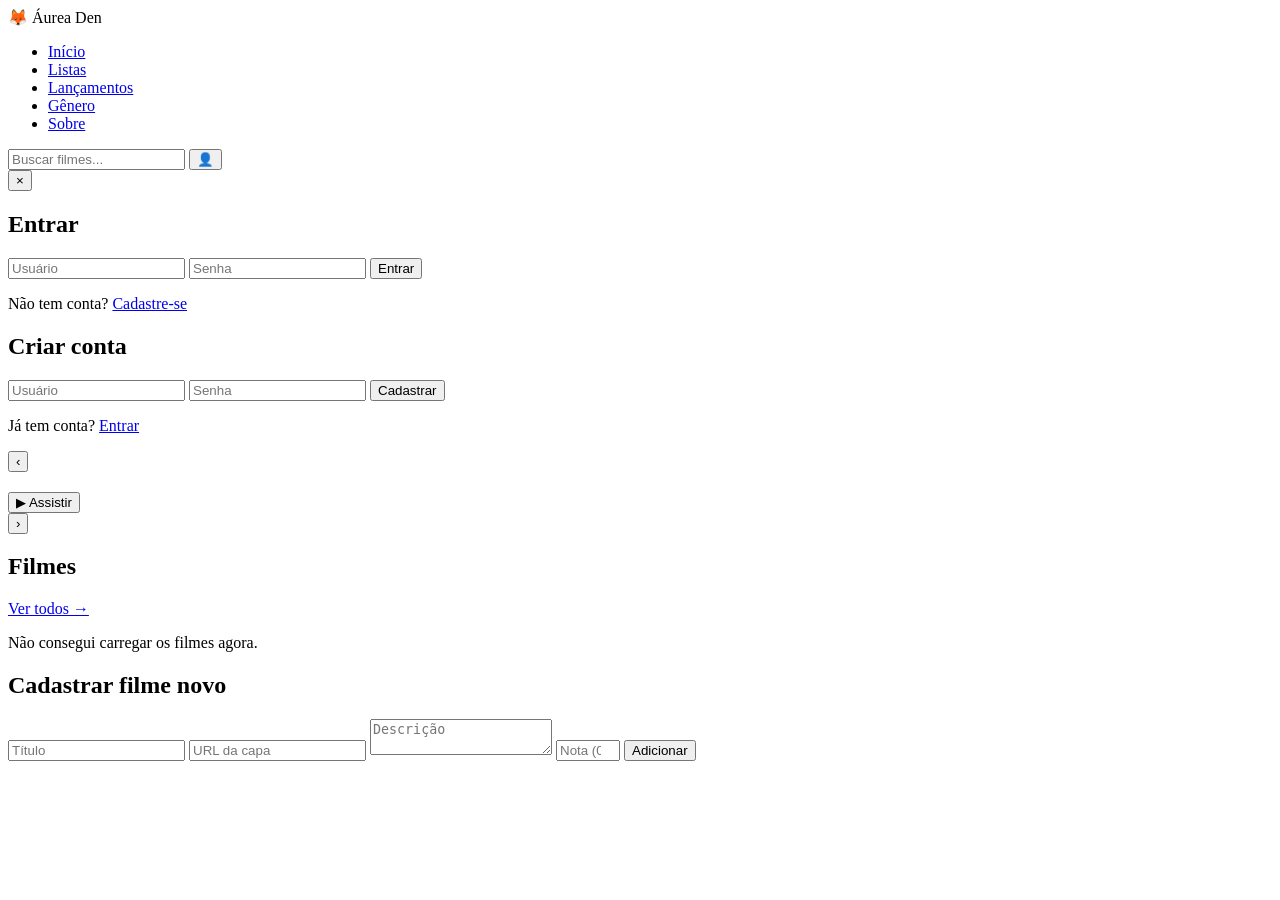
==== frontend/index.html @ eedb5bcd "first commit" ====
<!DOCTYPE html>
<html lang="pt-BR">
<head>
  <meta charset="UTF-8" />
  <meta name="viewport" content="width=device-width, initial-scale=1.0" />
  <title>Áurea Den</title>
</head>
<body>

  <header>
    <div class="logo">🦊 Áurea Den</div>
    <nav>
      <ul>
        <li><a href="index.html" class="link-ativo">Início</a></li>
        <li><a href="listas.html">Listas</a></li>
        <li><a href="lancamentos.html">Lançamentos</a></li>
        <li><a href="generos.html">Gênero</a></li>
        <li><a href="sobre.html">Sobre</a></li>
      </ul>
    </nav>
    <div class="acoes-header">
      <input type="text" id="campo-busca" placeholder="Buscar filmes..." />
      <button id="botao-conta">👤</button>
    </div>
  </header>

  <!-- modal que aparece quando clica no ícone de usuário -->
  <div id="modal-auth" class="escondido">
    <div class="caixa-modal">
      <button id="fechar-modal">×</button>

      <div id="area-login">
        <h2>Entrar</h2>
        <form id="form-login">
          <input type="text" id="login-usuario" placeholder="Usuário" required />
          <input type="password" id="login-senha" placeholder="Senha" required />
          <button type="submit">Entrar</button>
        </form>
        <p>Não tem conta? <a href="#" id="ir-para-cadastro">Cadastre-se</a></p>
        <p id="login-erro" class="erro"></p>
      </div>

      <div id="area-cadastro" class="escondido">
        <h2>Criar conta</h2>
        <form id="form-cadastro">
          <input type="text" id="cadastro-usuario" placeholder="Usuário" required />
          <input type="password" id="cadastro-senha" placeholder="Senha" required />
          <button type="submit">Cadastrar</button>
        </form>
        <p>Já tem conta? <a href="#" id="ir-para-login">Entrar</a></p>
        <p id="cadastro-erro" class="erro"></p>
      </div>
    </div>
  </div>

  <!-- banner grande com o filme em destaque -->
  <section id="banner-destaque">
    <button id="banner-anterior" class="seta-banner">‹</button>

    <div id="conteudo-banner">
      <span id="banner-tag"></span>
      <h1 id="banner-titulo"></h1>
      <p id="banner-descricao"></p>
      <button id="banner-assistir">▶ Assistir</button>
    </div>

    <div id="banner-bolinhas"></div>
    <button id="banner-proximo" class="seta-banner">›</button>
  </section>

  <main>
    <section id="secao-filmes">
      <div class="cabecalho-secao">
        <h2>Filmes</h2>
        <a href="listas.html">Ver todos →</a>
      </div>

      <div id="grade-filmes"></div>
    </section>

    <!-- só aparece pra quem tá logado -->
    <section id="secao-add-filme" class="escondido">
      <h2>Cadastrar filme novo</h2>
      <form id="form-filme">
        <input type="text" id="filme-titulo" placeholder="Título" required />
        <input type="url" id="filme-capa" placeholder="URL da capa" required />
        <textarea id="filme-descricao" placeholder="Descrição" required></textarea>
        <input type="number" id="filme-nota" placeholder="Nota (0 a 10)" min="0" max="10" step="0.1" required />
        <button type="submit">Adicionar</button>
      </form>
      <p id="form-filme-erro" class="erro"></p>
    </section>
  </main>

  <script src="js/api.js"></script>
  <script src="js/autenticacao.js"></script>
  <script src="js/renderizar-filmes.js"></script>
  <script src="js/inicio.js"></script>
</body>
</html>
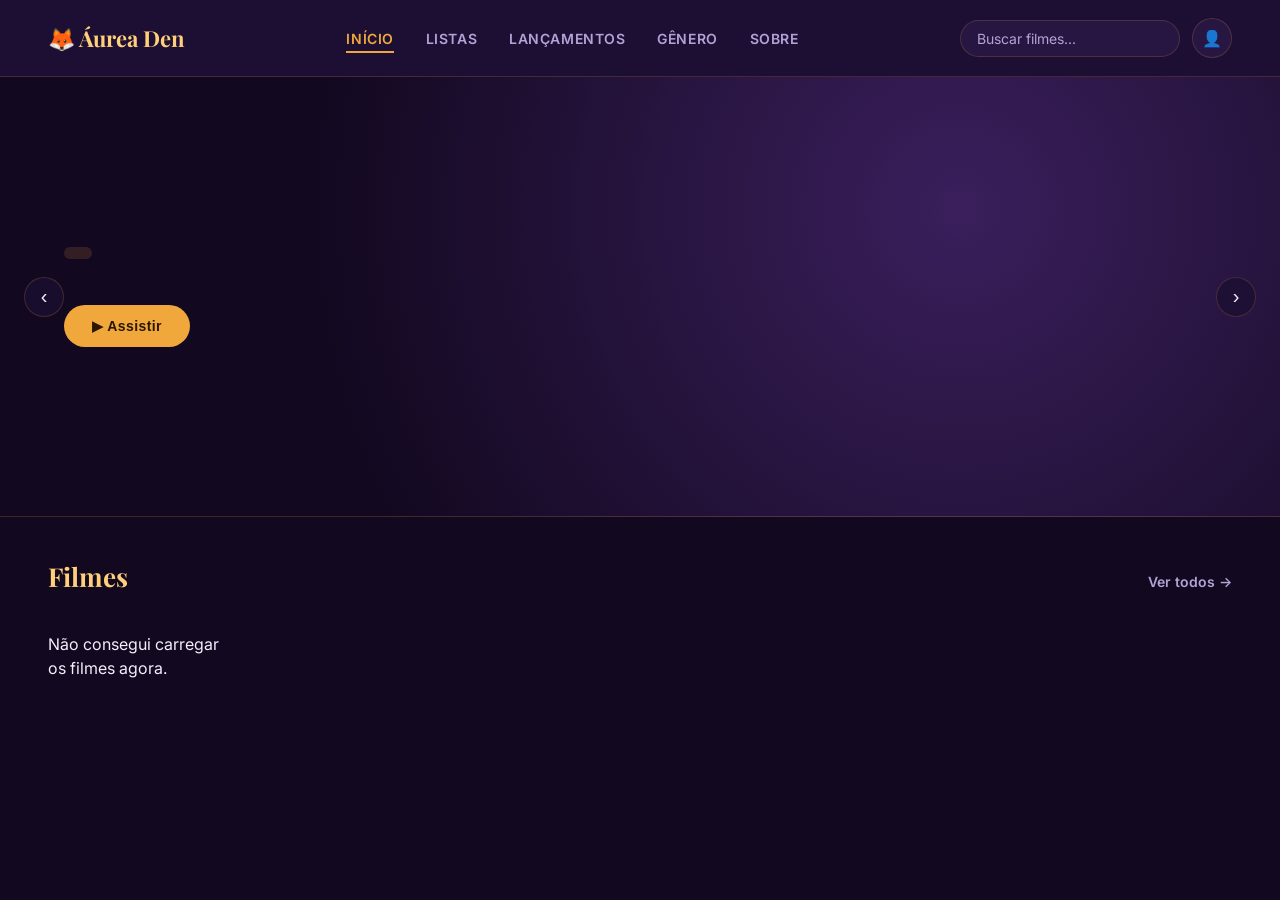
==== commit cbeca9df: "feat: front-end new features" ====
--- a/frontend/index.html
+++ b/frontend/index.html
@@ -4,6 +4,7 @@
   <meta charset="UTF-8" />
   <meta name="viewport" content="width=device-width, initial-scale=1.0" />
   <title>Áurea Den</title>
+  <link rel="stylesheet" href="css/style.css" />
 </head>
 <body>
 
@@ -12,19 +13,20 @@
     <nav>
       <ul>
         <li><a href="index.html" class="link-ativo">Início</a></li>
-        <li><a href="listas.html">Listas</a></li>
-        <li><a href="lancamentos.html">Lançamentos</a></li>
-        <li><a href="generos.html">Gênero</a></li>
-        <li><a href="sobre.html">Sobre</a></li>
+        <li><a href="lists.html">Listas</a></li>
+        <li><a href="releases.html">Lançamentos</a></li>
+        <li><a href="genres.html">Gênero</a></li>
+        <li><a href="about.html">Sobre</a></li>
       </ul>
     </nav>
     <div class="acoes-header">
       <input type="text" id="campo-busca" placeholder="Buscar filmes..." />
+      <button id="botao-add-filme" class="escondido" title="Cadastrar filme">+</button>
       <button id="botao-conta">👤</button>
     </div>
   </header>
 
-  <!-- modal que aparece quando clica no ícone de usuário -->
+  <!-- modal de login/cadastro -->
   <div id="modal-auth" class="escondido">
     <div class="caixa-modal">
       <button id="fechar-modal">×</button>
@@ -53,6 +55,35 @@
     </div>
   </div>
 
+  <!-- modal que abre quando clica no "+" (só aparece logado) pra cadastrar filme -->
+  <div id="modal-add-filme" class="escondido">
+    <div class="caixa-modal">
+      <button id="fechar-modal-add">×</button>
+      <h2>Cadastrar filme</h2>
+      <form id="form-filme">
+        <input type="text" id="filme-titulo" placeholder="Título" required />
+        <input type="url" id="filme-capa" placeholder="URL da capa" required />
+        <textarea id="filme-descricao" placeholder="Descrição" required></textarea>
+        <input type="number" id="filme-nota" placeholder="Nota (0 a 10)" min="0" max="10" step="0.1" required />
+        <button type="submit">Adicionar</button>
+      </form>
+      <p id="form-filme-erro" class="erro"></p>
+    </div>
+  </div>
+
+  <!-- modal que abre quando clica em um filme, pra ver os detalhes -->
+  <div id="modal-detalhes" class="escondido">
+    <div class="caixa-modal caixa-modal-filme">
+      <button id="fechar-modal-detalhes">×</button>
+      <img id="detalhes-capa" src="" alt="" />
+      <div class="texto-detalhes">
+        <h2 id="detalhes-titulo"></h2>
+        <p id="detalhes-nota"></p>
+        <p id="detalhes-descricao"></p>
+      </div>
+    </div>
+  </div>
+
   <!-- banner grande com o filme em destaque -->
   <section id="banner-destaque">
     <button id="banner-anterior" class="seta-banner">‹</button>
@@ -72,29 +103,16 @@
     <section id="secao-filmes">
       <div class="cabecalho-secao">
         <h2>Filmes</h2>
-        <a href="listas.html">Ver todos →</a>
+        <a href="lists.html">Ver todos →</a>
       </div>
 
       <div id="grade-filmes"></div>
     </section>
-
-    <!-- só aparece pra quem tá logado -->
-    <section id="secao-add-filme" class="escondido">
-      <h2>Cadastrar filme novo</h2>
-      <form id="form-filme">
-        <input type="text" id="filme-titulo" placeholder="Título" required />
-        <input type="url" id="filme-capa" placeholder="URL da capa" required />
-        <textarea id="filme-descricao" placeholder="Descrição" required></textarea>
-        <input type="number" id="filme-nota" placeholder="Nota (0 a 10)" min="0" max="10" step="0.1" required />
-        <button type="submit">Adicionar</button>
-      </form>
-      <p id="form-filme-erro" class="erro"></p>
-    </section>
   </main>
 
   <script src="js/api.js"></script>
-  <script src="js/autenticacao.js"></script>
-  <script src="js/renderizar-filmes.js"></script>
-  <script src="js/inicio.js"></script>
+  <script src="js/auth.js"></script>
+  <script src="js/render-movies.js"></script>
+  <script src="js/home.js"></script>
 </body>
 </html>
--- a/frontend/css/style.css
+++ b/frontend/css/style.css
@@ -0,0 +1,543 @@
+/* ===================================================================
+   Áurea Den — estilo geral do site
+   Paleta: roxo escuro (fundo) + dourado (destaque), tipografia serifada
+   pros títulos de filme (pra imitar cartaz de cinema) e sans no resto.
+   =================================================================== */
+
+@import url("https://fonts.googleapis.com/css2?family=Playfair+Display:wght@600;700&family=Inter:wght@400;500;600;700&display=swap");
+
+:root {
+  --bg-fundo: #12081f;
+  --bg-painel: #1c0f33;
+  --bg-painel-claro: #281642;
+  --dourado: #f0a83c;
+  --dourado-claro: #ffcf7a;
+  --texto: #f4eefc;
+  --texto-fraco: #b3a2d6;
+  --borda: rgba(240, 168, 60, 0.18);
+  --fonte-titulo: "Playfair Display", serif;
+  --fonte-corpo: "Inter", sans-serif;
+}
+
+* {
+  box-sizing: border-box;
+}
+
+body {
+  margin: 0;
+  background: var(--bg-fundo);
+  color: var(--texto);
+  font-family: var(--fonte-corpo);
+  line-height: 1.5;
+}
+
+a {
+  color: inherit;
+  text-decoration: none;
+}
+
+.escondido {
+  display: none !important;
+}
+
+/* ---------- cabeçalho ---------- */
+
+header {
+  display: flex;
+  align-items: center;
+  justify-content: space-between;
+  gap: 24px;
+  padding: 18px 48px;
+  background: var(--bg-painel);
+  border-bottom: 1px solid var(--borda);
+  position: sticky;
+  top: 0;
+  z-index: 20;
+}
+
+.logo {
+  font-family: var(--fonte-titulo);
+  font-weight: 700;
+  font-size: 22px;
+  color: var(--dourado-claro);
+  white-space: nowrap;
+}
+
+header nav ul {
+  display: flex;
+  gap: 32px;
+  list-style: none;
+  margin: 0;
+  padding: 0;
+}
+
+header nav a {
+  font-size: 14px;
+  font-weight: 600;
+  letter-spacing: 0.04em;
+  text-transform: uppercase;
+  color: var(--texto-fraco);
+  padding-bottom: 4px;
+  border-bottom: 2px solid transparent;
+  transition: color 0.15s ease, border-color 0.15s ease;
+}
+
+header nav a:hover {
+  color: var(--texto);
+}
+
+header nav a.link-ativo {
+  color: var(--dourado);
+  border-color: var(--dourado);
+}
+
+.acoes-header {
+  display: flex;
+  align-items: center;
+  gap: 12px;
+}
+
+.acoes-header input[type="text"] {
+  background: var(--bg-painel-claro);
+  border: 1px solid var(--borda);
+  border-radius: 999px;
+  padding: 9px 16px;
+  color: var(--texto);
+  font-family: var(--fonte-corpo);
+  font-size: 14px;
+  width: 220px;
+}
+
+.acoes-header input[type="text"]::placeholder {
+  color: var(--texto-fraco);
+}
+
+.acoes-header input[type="text"]:focus {
+  outline: none;
+  border-color: var(--dourado);
+}
+
+#botao-conta,
+#botao-add-filme {
+  width: 40px;
+  height: 40px;
+  border-radius: 50%;
+  border: 1px solid var(--borda);
+  background: var(--bg-painel-claro);
+  color: var(--dourado);
+  font-size: 16px;
+  cursor: pointer;
+  display: flex;
+  align-items: center;
+  justify-content: center;
+  transition: background 0.15s ease, border-color 0.15s ease;
+}
+
+#botao-conta:hover,
+#botao-add-filme:hover {
+  background: var(--dourado);
+  color: var(--bg-fundo);
+  border-color: var(--dourado);
+}
+
+/* ---------- banner de destaque ---------- */
+
+#banner-destaque {
+  position: relative;
+  min-height: 440px;
+  display: flex;
+  align-items: center;
+  padding: 0 64px;
+  background: radial-gradient(circle at 75% 30%, #3a1f5c 0%, var(--bg-fundo) 65%);
+  border-bottom: 1px solid var(--borda);
+  overflow: hidden;
+}
+
+#conteudo-banner {
+  max-width: 560px;
+  z-index: 2;
+}
+
+#banner-tag {
+  display: inline-block;
+  background: rgba(240, 168, 60, 0.15);
+  color: var(--dourado);
+  font-size: 12px;
+  font-weight: 700;
+  letter-spacing: 0.08em;
+  padding: 6px 14px;
+  border-radius: 999px;
+  margin-bottom: 16px;
+}
+
+#banner-titulo {
+  font-family: var(--fonte-titulo);
+  font-size: 52px;
+  font-weight: 700;
+  margin: 0 0 12px;
+  color: var(--texto);
+}
+
+#banner-descricao {
+  color: var(--texto-fraco);
+  font-size: 15px;
+  max-width: 420px;
+  margin: 0 0 24px;
+}
+
+#banner-assistir {
+  background: var(--dourado);
+  color: #2b1600;
+  border: none;
+  font-weight: 700;
+  font-size: 14px;
+  letter-spacing: 0.03em;
+  padding: 13px 28px;
+  border-radius: 999px;
+  cursor: pointer;
+  transition: background 0.15s ease;
+}
+
+#banner-assistir:hover {
+  background: var(--dourado-claro);
+}
+
+.seta-banner {
+  position: absolute;
+  top: 50%;
+  transform: translateY(-50%);
+  width: 40px;
+  height: 40px;
+  border-radius: 50%;
+  border: 1px solid var(--borda);
+  background: rgba(28, 15, 51, 0.8);
+  color: var(--texto);
+  font-size: 20px;
+  cursor: pointer;
+  z-index: 3;
+}
+
+#banner-anterior {
+  left: 24px;
+}
+
+#banner-proximo {
+  right: 24px;
+}
+
+#banner-bolinhas {
+  position: absolute;
+  bottom: 20px;
+  left: 50%;
+  transform: translateX(-50%);
+  display: flex;
+  gap: 8px;
+}
+
+#banner-bolinhas span {
+  width: 8px;
+  height: 8px;
+  border-radius: 50%;
+  background: var(--texto-fraco);
+  opacity: 0.5;
+}
+
+#banner-bolinhas span.bolinha-ativa {
+  background: var(--dourado);
+  opacity: 1;
+}
+
+/* ---------- seções gerais ---------- */
+
+main {
+  padding: 40px 48px 80px;
+  max-width: 1400px;
+  margin: 0 auto;
+}
+
+.cabecalho-secao {
+  display: flex;
+  align-items: baseline;
+  justify-content: space-between;
+  margin-bottom: 20px;
+}
+
+.cabecalho-secao h2 {
+  font-family: var(--fonte-titulo);
+  font-size: 26px;
+  color: var(--dourado-claro);
+  margin: 0;
+}
+
+.cabecalho-secao a {
+  font-size: 14px;
+  font-weight: 600;
+  color: var(--texto-fraco);
+}
+
+.cabecalho-secao a:hover {
+  color: var(--dourado);
+}
+
+#secao-sobre h2 {
+  font-family: var(--fonte-titulo);
+  color: var(--dourado-claro);
+}
+
+#secao-sobre p {
+  color: var(--texto-fraco);
+  max-width: 640px;
+  font-size: 15px;
+}
+
+/* ---------- grade de filmes ---------- */
+
+#grade-filmes {
+  display: grid;
+  grid-template-columns: repeat(auto-fill, minmax(180px, 1fr));
+  gap: 20px;
+}
+
+.card-filme {
+  background: var(--bg-painel);
+  border: 1px solid var(--borda);
+  border-radius: 12px;
+  overflow: hidden;
+  transition: border-color 0.15s ease, transform 0.15s ease;
+}
+
+.card-filme:hover {
+  border-color: var(--dourado);
+  transform: translateY(-4px);
+}
+
+.capa-card {
+  position: relative;
+  aspect-ratio: 2 / 3;
+  background: var(--bg-painel-claro);
+}
+
+.capa-card img {
+  width: 100%;
+  height: 100%;
+  object-fit: cover;
+  display: block;
+  cursor: pointer;
+}
+
+.botao-play {
+  position: absolute;
+  bottom: 10px;
+  right: 10px;
+  width: 34px;
+  height: 34px;
+  border-radius: 50%;
+  border: none;
+  background: var(--dourado);
+  color: #2b1600;
+  font-size: 13px;
+  cursor: pointer;
+}
+
+.info-card {
+  padding: 12px 14px;
+  display: flex;
+  align-items: center;
+  justify-content: space-between;
+  gap: 8px;
+}
+
+.titulo-card {
+  margin: 0;
+  font-size: 14px;
+  font-weight: 600;
+  color: var(--texto);
+  overflow: hidden;
+  text-overflow: ellipsis;
+  white-space: nowrap;
+}
+
+.nota-card {
+  margin: 0;
+  font-size: 13px;
+  color: var(--dourado);
+  white-space: nowrap;
+}
+
+/* ---------- filtros de gênero ---------- */
+
+#filtros-genero {
+  display: flex;
+  flex-wrap: wrap;
+  gap: 10px;
+  margin-bottom: 24px;
+}
+
+.botao-genero {
+  background: var(--bg-painel);
+  border: 1px solid var(--borda);
+  color: var(--texto-fraco);
+  padding: 8px 18px;
+  border-radius: 999px;
+  font-size: 13px;
+  font-weight: 600;
+  cursor: pointer;
+  transition: color 0.15s ease, border-color 0.15s ease;
+}
+
+.botao-genero:hover {
+  color: var(--dourado);
+  border-color: var(--dourado);
+}
+
+/* ---------- modais (login/cadastro, cadastrar filme, detalhes) ---------- */
+
+#modal-auth,
+#modal-add-filme,
+#modal-detalhes {
+  position: fixed;
+  inset: 0;
+  background: rgba(8, 3, 16, 0.75);
+  display: flex;
+  align-items: center;
+  justify-content: center;
+  z-index: 50;
+  padding: 20px;
+}
+
+.caixa-modal {
+  position: relative;
+  background: var(--bg-painel);
+  border: 1px solid var(--borda);
+  border-radius: 14px;
+  padding: 32px 28px;
+  width: 100%;
+  max-width: 380px;
+}
+
+.caixa-modal h2 {
+  font-family: var(--fonte-titulo);
+  color: var(--dourado-claro);
+  margin: 0 0 20px;
+}
+
+.caixa-modal form {
+  display: flex;
+  flex-direction: column;
+  gap: 12px;
+}
+
+.caixa-modal input,
+.caixa-modal textarea {
+  background: var(--bg-painel-claro);
+  border: 1px solid var(--borda);
+  border-radius: 8px;
+  padding: 11px 14px;
+  color: var(--texto);
+  font-family: var(--fonte-corpo);
+  font-size: 14px;
+  width: 100%;
+}
+
+.caixa-modal textarea {
+  min-height: 90px;
+  resize: vertical;
+}
+
+.caixa-modal input:focus,
+.caixa-modal textarea:focus {
+  outline: none;
+  border-color: var(--dourado);
+}
+
+.caixa-modal button[type="submit"] {
+  background: var(--dourado);
+  color: #2b1600;
+  border: none;
+  font-weight: 700;
+  font-size: 14px;
+  padding: 12px;
+  border-radius: 8px;
+  cursor: pointer;
+  margin-top: 4px;
+}
+
+.caixa-modal button[type="submit"]:hover {
+  background: var(--dourado-claro);
+}
+
+.caixa-modal p {
+  font-size: 13px;
+  color: var(--texto-fraco);
+  margin: 14px 0 0;
+}
+
+.caixa-modal p a {
+  color: var(--dourado);
+  font-weight: 600;
+}
+
+.erro {
+  color: #ff8080 !important;
+  font-weight: 600;
+}
+
+#fechar-modal,
+#fechar-modal-add,
+#fechar-modal-detalhes {
+  position: absolute;
+  top: 14px;
+  right: 16px;
+  background: none;
+  border: none;
+  color: var(--texto-fraco);
+  font-size: 22px;
+  cursor: pointer;
+  line-height: 1;
+}
+
+#fechar-modal:hover,
+#fechar-modal-add:hover,
+#fechar-modal-detalhes:hover {
+  color: var(--dourado);
+}
+
+/* modal de detalhes do filme é um pouco maior e tem layout horizontal */
+
+.caixa-modal-filme {
+  max-width: 640px;
+  display: flex;
+  gap: 24px;
+  padding: 28px;
+}
+
+.caixa-modal-filme img {
+  width: 200px;
+  border-radius: 10px;
+  object-fit: cover;
+  flex-shrink: 0;
+}
+
+.texto-detalhes h2 {
+  margin-top: 0;
+}
+
+.texto-detalhes p {
+  color: var(--texto-fraco);
+  font-size: 14px;
+}
+
+#detalhes-nota {
+  color: var(--dourado);
+  font-weight: 700;
+}
+
+@media (max-width: 640px) {
+  .caixa-modal-filme {
+    flex-direction: column;
+  }
+
+  .caixa-modal-filme img {
+    width: 100%;
+  }
+}
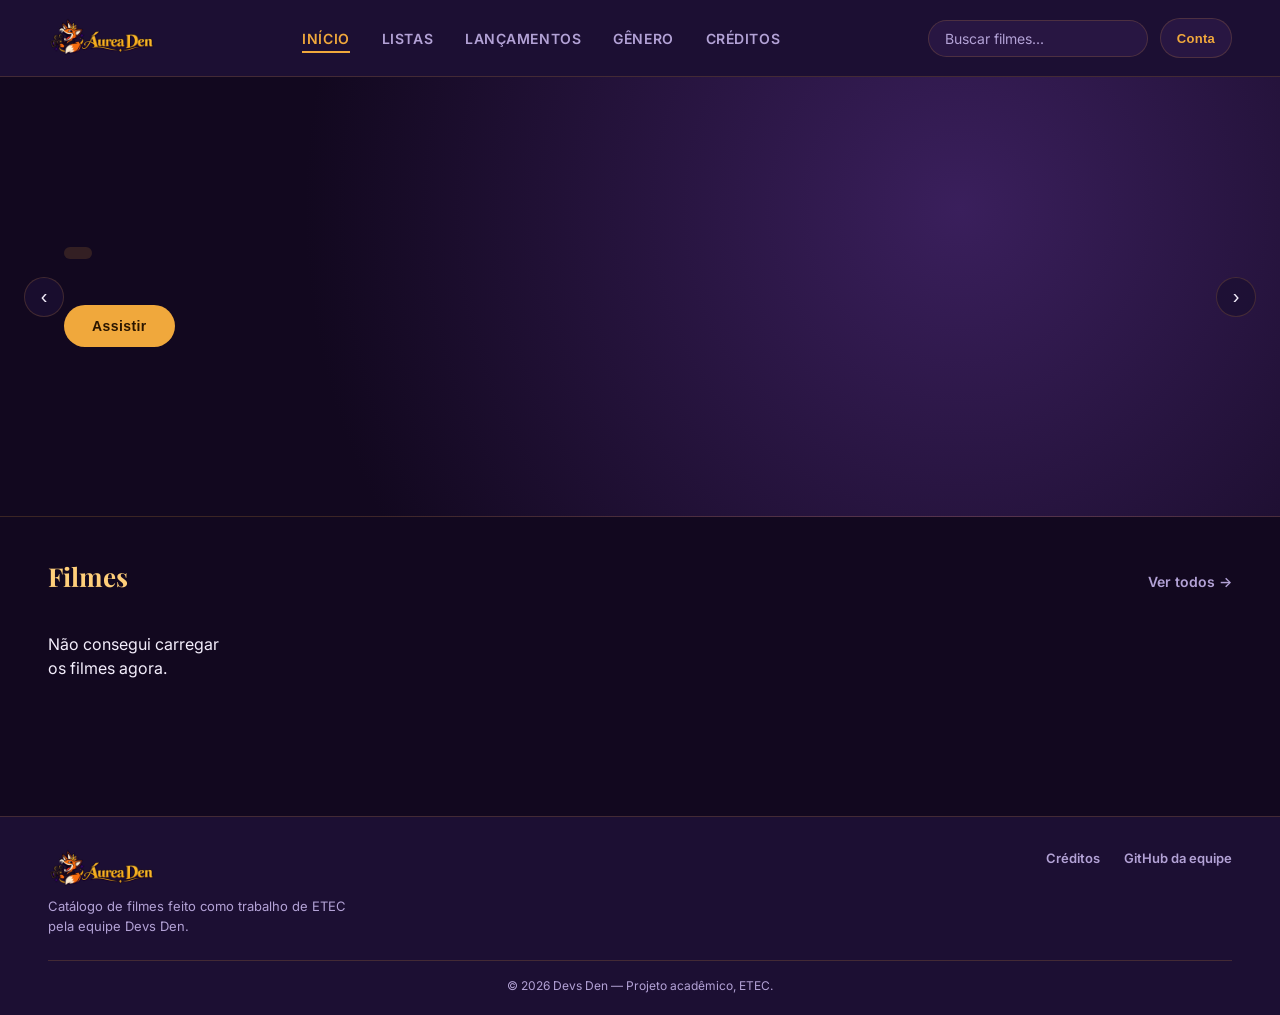
==== commit 265f8ee8: "feat: finally project front" ====
--- a/frontend/index.html
+++ b/frontend/index.html
@@ -9,20 +9,19 @@
 <body>
 
   <header>
-    <div class="logo">🦊 Áurea Den</div>
+    <div class="logo"><img src="img/logo-aurea-den.png" alt="Áurea Den" /></div>
     <nav>
       <ul>
         <li><a href="index.html" class="link-ativo">Início</a></li>
         <li><a href="lists.html">Listas</a></li>
         <li><a href="releases.html">Lançamentos</a></li>
         <li><a href="genres.html">Gênero</a></li>
-        <li><a href="about.html">Sobre</a></li>
+        <li><a href="credits.html">Créditos</a></li>
       </ul>
     </nav>
     <div class="acoes-header">
       <input type="text" id="campo-busca" placeholder="Buscar filmes..." />
-      <button id="botao-add-filme" class="escondido" title="Cadastrar filme">+</button>
-      <button id="botao-conta">👤</button>
+      <button id="botao-conta">Conta</button>
     </div>
   </header>
 
@@ -47,27 +46,15 @@
         <form id="form-cadastro">
           <input type="text" id="cadastro-usuario" placeholder="Usuário" required />
           <input type="password" id="cadastro-senha" placeholder="Senha" required />
+          <select id="cadastro-role">
+            <option value="CLIENT" selected>Cliente</option>
+            <option value="ADM">Administrador</option>
+          </select>
           <button type="submit">Cadastrar</button>
         </form>
         <p>Já tem conta? <a href="#" id="ir-para-login">Entrar</a></p>
         <p id="cadastro-erro" class="erro"></p>
       </div>
-    </div>
-  </div>
-
-  <!-- modal que abre quando clica no "+" (só aparece logado) pra cadastrar filme -->
-  <div id="modal-add-filme" class="escondido">
-    <div class="caixa-modal">
-      <button id="fechar-modal-add">×</button>
-      <h2>Cadastrar filme</h2>
-      <form id="form-filme">
-        <input type="text" id="filme-titulo" placeholder="Título" required />
-        <input type="url" id="filme-capa" placeholder="URL da capa" required />
-        <textarea id="filme-descricao" placeholder="Descrição" required></textarea>
-        <input type="number" id="filme-nota" placeholder="Nota (0 a 10)" min="0" max="10" step="0.1" required />
-        <button type="submit">Adicionar</button>
-      </form>
-      <p id="form-filme-erro" class="erro"></p>
     </div>
   </div>
 
@@ -92,7 +79,7 @@
       <span id="banner-tag"></span>
       <h1 id="banner-titulo"></h1>
       <p id="banner-descricao"></p>
-      <button id="banner-assistir">▶ Assistir</button>
+      <button id="banner-assistir">Assistir</button>
     </div>
 
     <div id="banner-bolinhas"></div>
@@ -110,6 +97,20 @@
     </section>
   </main>
 
+  <footer class="rodape-site">
+    <div class="rodape-conteudo">
+      <div class="rodape-marca">
+        <div class="logo"><img src="img/logo-aurea-den.png" alt="Áurea Den" /></div>
+        <p>Catálogo de filmes feito como trabalho de ETEC pela equipe Devs Den.</p>
+      </div>
+      <div class="rodape-links">
+        <a href="credits.html">Créditos</a>
+        <a href="https://github.com/etecvav26-1C2-03" target="_blank" rel="noopener noreferrer">GitHub da equipe</a>
+      </div>
+    </div>
+    <p class="rodape-copy">© 2026 Devs Den — Projeto acadêmico, ETEC.</p>
+  </footer>
+
   <script src="js/api.js"></script>
   <script src="js/auth.js"></script>
   <script src="js/render-movies.js"></script>
--- a/frontend/css/style.css
+++ b/frontend/css/style.css
@@ -63,6 +63,12 @@
   white-space: nowrap;
 }
 
+.logo img {
+  display: block;
+  height: 40px;
+  width: auto;
+}
+
 header nav ul {
   display: flex;
   gap: 32px;
@@ -117,15 +123,17 @@
   border-color: var(--dourado);
 }
 
-#botao-conta,
-#botao-add-filme {
-  width: 40px;
+#botao-conta {
+  min-width: 40px;
   height: 40px;
-  border-radius: 50%;
+  padding: 0 16px;
+  border-radius: 999px;
   border: 1px solid var(--borda);
   background: var(--bg-painel-claro);
   color: var(--dourado);
-  font-size: 16px;
+  font-size: 13px;
+  font-weight: 700;
+  letter-spacing: 0.02em;
   cursor: pointer;
   display: flex;
   align-items: center;
@@ -133,8 +141,7 @@
   transition: background 0.15s ease, border-color 0.15s ease;
 }
 
-#botao-conta:hover,
-#botao-add-filme:hover {
+#botao-conta:hover {
   background: var(--dourado);
   color: var(--bg-fundo);
   border-color: var(--dourado);
@@ -334,9 +341,21 @@
   border-radius: 50%;
   border: none;
   background: var(--dourado);
-  color: #2b1600;
-  font-size: 13px;
-  cursor: pointer;
+  cursor: pointer;
+  display: flex;
+  align-items: center;
+  justify-content: center;
+}
+
+/* triângulo de play desenhado com borda, sem depender de emoji/caractere */
+.botao-play::before {
+  content: "";
+  width: 0;
+  height: 0;
+  margin-left: 3px;
+  border-style: solid;
+  border-width: 6px 0 6px 10px;
+  border-color: transparent transparent transparent #2b1600;
 }
 
 .info-card {
@@ -390,11 +409,18 @@
   border-color: var(--dourado);
 }
 
+.botao-genero-ativo {
+  color: var(--dourado);
+  border-color: var(--dourado);
+  background: rgba(240, 168, 60, 0.12);
+}
+
 /* ---------- modais (login/cadastro, cadastrar filme, detalhes) ---------- */
 
 #modal-auth,
 #modal-add-filme,
-#modal-detalhes {
+#modal-detalhes,
+#modal-filme-dev {
   position: fixed;
   inset: 0;
   background: rgba(8, 3, 16, 0.75);
@@ -444,10 +470,27 @@
   resize: vertical;
 }
 
+.caixa-modal select {
+  background: var(--bg-painel-claro);
+  border: 1px solid var(--borda);
+  border-radius: 8px;
+  padding: 11px 14px;
+  color: var(--texto);
+  font-family: var(--fonte-corpo);
+  font-size: 14px;
+  width: 100%;
+}
+
 .caixa-modal input:focus,
-.caixa-modal textarea:focus {
+.caixa-modal textarea:focus,
+.caixa-modal select:focus {
   outline: none;
   border-color: var(--dourado);
+}
+
+/* o modal de filme do Dev Tools tem mais campo, fica melhor um pouco mais largo */
+.caixa-modal-larga {
+  max-width: 460px;
 }
 
 .caixa-modal button[type="submit"] {
@@ -484,7 +527,8 @@
 
 #fechar-modal,
 #fechar-modal-add,
-#fechar-modal-detalhes {
+#fechar-modal-detalhes,
+#fechar-modal-filme-dev {
   position: absolute;
   top: 14px;
   right: 16px;
@@ -498,7 +542,8 @@
 
 #fechar-modal:hover,
 #fechar-modal-add:hover,
-#fechar-modal-detalhes:hover {
+#fechar-modal-detalhes:hover,
+#fechar-modal-filme-dev:hover {
   color: var(--dourado);
 }
 
@@ -541,3 +586,251 @@
     width: 100%;
   }
 }
+
+/* ---------- Dev Tools (área exclusiva de ADM) ---------- */
+
+.botao-adicionar-dev {
+  background: var(--dourado);
+  color: #2b1600;
+  border: none;
+  font-weight: 700;
+  font-size: 13px;
+  padding: 10px 20px;
+  border-radius: 999px;
+  cursor: pointer;
+  transition: background 0.15s ease;
+}
+
+.botao-adicionar-dev:hover {
+  background: var(--dourado-claro);
+}
+
+#lista-dev-filmes {
+  display: flex;
+  flex-direction: column;
+  gap: 12px;
+}
+
+.linha-filme-dev {
+  display: flex;
+  align-items: center;
+  gap: 16px;
+  background: var(--bg-painel);
+  border: 1px solid var(--borda);
+  border-radius: 10px;
+  padding: 10px 16px;
+  transition: border-color 0.15s ease;
+}
+
+.linha-filme-dev:hover {
+  border-color: var(--dourado);
+}
+
+.linha-filme-dev img {
+  width: 46px;
+  height: 68px;
+  object-fit: cover;
+  border-radius: 6px;
+  flex-shrink: 0;
+}
+
+.info-linha-dev {
+  flex: 1;
+  min-width: 0;
+}
+
+.info-linha-dev p {
+  margin: 0;
+}
+
+.titulo-linha-dev {
+  font-weight: 600;
+  color: var(--texto);
+  overflow: hidden;
+  text-overflow: ellipsis;
+  white-space: nowrap;
+}
+
+.nota-linha-dev {
+  font-size: 13px;
+  color: var(--dourado);
+}
+
+.acoes-linha-dev {
+  display: flex;
+  gap: 8px;
+  flex-shrink: 0;
+}
+
+.acoes-linha-dev button {
+  padding: 8px 14px;
+  border-radius: 8px;
+  border: 1px solid var(--borda);
+  background: var(--bg-painel-claro);
+  color: var(--texto);
+  cursor: pointer;
+  font-size: 13px;
+  font-weight: 600;
+  transition: border-color 0.15s ease, color 0.15s ease;
+}
+
+.acoes-linha-dev button:hover {
+  border-color: var(--dourado);
+  color: var(--dourado);
+}
+
+.botao-excluir-dev:hover {
+  border-color: #ff8080 !important;
+  color: #ff8080 !important;
+}
+
+/* ---------- rodapé (aparece em toda página) ---------- */
+
+.rodape-site {
+  border-top: 1px solid var(--borda);
+  background: var(--bg-painel);
+  padding: 32px 48px 20px;
+  margin-top: 40px;
+}
+
+.rodape-conteudo {
+  max-width: 1400px;
+  margin: 0 auto;
+  display: flex;
+  align-items: flex-start;
+  justify-content: space-between;
+  flex-wrap: wrap;
+  gap: 20px;
+}
+
+.rodape-marca .logo {
+  display: block;
+  margin-bottom: 8px;
+}
+
+.rodape-marca p {
+  color: var(--texto-fraco);
+  font-size: 13px;
+  max-width: 320px;
+  margin: 0;
+}
+
+.rodape-links {
+  display: flex;
+  gap: 24px;
+}
+
+.rodape-links a {
+  font-size: 13px;
+  font-weight: 600;
+  color: var(--texto-fraco);
+  transition: color 0.15s ease;
+}
+
+.rodape-links a:hover {
+  color: var(--dourado);
+}
+
+.rodape-copy {
+  max-width: 1400px;
+  margin: 24px auto 0;
+  padding-top: 16px;
+  border-top: 1px solid var(--borda);
+  text-align: center;
+  font-size: 12px;
+  color: var(--texto-fraco);
+}
+
+/* ---------- página de créditos ---------- */
+
+.creditos-intro {
+  color: var(--texto-fraco);
+  max-width: 720px;
+  font-size: 15px;
+  margin-bottom: 28px;
+}
+
+#grade-creditos {
+  display: grid;
+  grid-template-columns: repeat(auto-fill, minmax(260px, 1fr));
+  gap: 20px;
+}
+
+.card-credito {
+  background: var(--bg-painel);
+  border: 1px solid var(--borda);
+  border-radius: 12px;
+  padding: 22px 20px;
+  transition: border-color 0.15s ease, transform 0.15s ease;
+}
+
+.card-credito:hover {
+  border-color: var(--dourado);
+  transform: translateY(-4px);
+}
+
+.avatar-credito {
+  width: 48px;
+  height: 48px;
+  border-radius: 50%;
+  border: 1px solid var(--borda);
+  margin-bottom: 14px;
+  overflow: hidden;
+}
+
+.avatar-credito img {
+  width: 100%;
+  height: 100%;
+  object-fit: cover;
+  display: block;
+}
+
+.card-credito h3 {
+  font-family: var(--fonte-titulo);
+  color: var(--texto);
+  font-size: 17px;
+  margin: 0 0 4px;
+}
+
+.funcao-credito {
+  color: var(--dourado);
+  font-size: 13px;
+  font-weight: 700;
+  letter-spacing: 0.03em;
+  text-transform: uppercase;
+  margin: 0 0 12px;
+}
+
+.descricao-credito {
+  color: var(--texto-fraco);
+  font-size: 14px;
+  margin: 0 0 14px;
+}
+
+.link-github-credito {
+  display: inline-block;
+  font-size: 13px;
+  font-weight: 600;
+  color: var(--texto);
+  background: var(--bg-painel-claro);
+  border: 1px solid var(--borda);
+  border-radius: 999px;
+  padding: 7px 14px;
+  transition: border-color 0.15s ease, color 0.15s ease;
+}
+
+.link-github-credito:hover {
+  border-color: var(--dourado);
+  color: var(--dourado);
+}
+
+.creditos-rodape-texto {
+  color: var(--texto-fraco);
+  font-size: 14px;
+  margin-top: 28px;
+}
+
+.creditos-rodape-texto a {
+  color: var(--dourado);
+  font-weight: 600;
+}
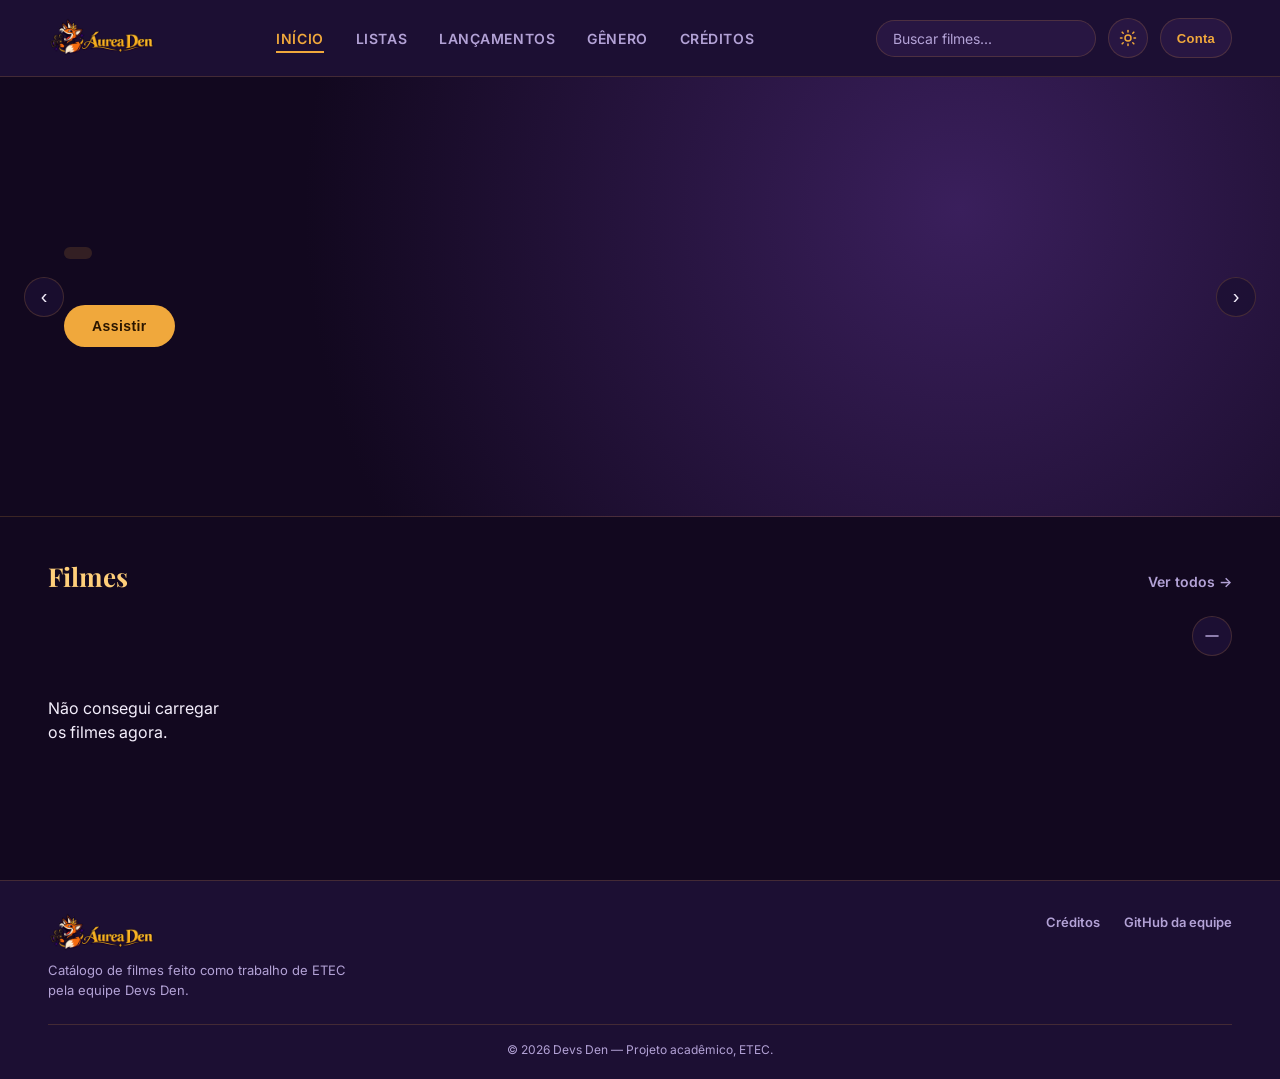
==== commit eb563252: "features and docs for readme" ====
--- a/frontend/index.html
+++ b/frontend/index.html
@@ -5,6 +5,13 @@
   <meta name="viewport" content="width=device-width, initial-scale=1.0" />
   <title>Áurea Den</title>
   <link rel="stylesheet" href="css/style.css" />
+  <script>
+    (function () {
+      if (localStorage.getItem("tema_aurea_den") === "claro") {
+        document.documentElement.setAttribute("data-tema", "claro");
+      }
+    })();
+  </script>
 </head>
 <body>
 
@@ -21,6 +28,7 @@
     </nav>
     <div class="acoes-header">
       <input type="text" id="campo-busca" placeholder="Buscar filmes..." />
+      <button id="botao-tema" title="Alternar tema claro/escuro" aria-label="Alternar tema claro/escuro"></button>
       <button id="botao-conta">Conta</button>
     </div>
   </header>
@@ -93,6 +101,10 @@
         <a href="lists.html">Ver todos →</a>
       </div>
 
+      <div class="linha-filtros-topo linha-filtros-topo-fim">
+        <button id="botao-ordenar-nota" class="botao-ordenar-icone" type="button" data-ordem="nenhuma"></button>
+      </div>
+
       <div id="grade-filmes"></div>
     </section>
   </main>
@@ -111,9 +123,12 @@
     <p class="rodape-copy">© 2026 Devs Den — Projeto acadêmico, ETEC.</p>
   </footer>
 
+  <script src="js/tema.js"></script>
   <script src="js/api.js"></script>
   <script src="js/auth.js"></script>
   <script src="js/render-movies.js"></script>
+  <script src="js/busca.js"></script>
+  <script src="js/ordenacao.js"></script>
   <script src="js/home.js"></script>
 </body>
 </html>
--- a/frontend/css/style.css
+++ b/frontend/css/style.css
@@ -19,6 +19,19 @@
   --fonte-corpo: "Inter", sans-serif;
 }
 
+/* tema claro: só troca as variáveis, o resto do CSS inteiro usa var(--...) então
+   não precisa reescrever regra nenhuma — é ativado via js/tema.js */
+:root[data-tema="claro"] {
+  --bg-fundo: #f6f1fb;
+  --bg-painel: #ffffff;
+  --bg-painel-claro: #efe7fb;
+  --dourado: #c97e1a;
+  --dourado-claro: #e4a94a;
+  --texto: #1f1533;
+  --texto-fraco: #5c5270;
+  --borda: rgba(201, 126, 26, 0.25);
+}
+
 * {
   box-sizing: border-box;
 }
@@ -29,6 +42,7 @@
   color: var(--texto);
   font-family: var(--fonte-corpo);
   line-height: 1.5;
+  transition: background 0.2s ease, color 0.2s ease;
 }
 
 a {
@@ -142,6 +156,28 @@
 }
 
 #botao-conta:hover {
+  background: var(--dourado);
+  color: var(--bg-fundo);
+  border-color: var(--dourado);
+}
+
+/* botão de alternar tema claro/escuro, do lado do botão de conta */
+#botao-tema {
+  width: 40px;
+  height: 40px;
+  flex-shrink: 0;
+  border-radius: 999px;
+  border: 1px solid var(--borda);
+  background: var(--bg-painel-claro);
+  color: var(--dourado);
+  cursor: pointer;
+  display: flex;
+  align-items: center;
+  justify-content: center;
+  transition: background 0.15s ease, border-color 0.15s ease;
+}
+
+#botao-tema:hover {
   background: var(--dourado);
   color: var(--bg-fundo);
   border-color: var(--dourado);
@@ -383,7 +419,28 @@
   white-space: nowrap;
 }
 
-/* ---------- filtros de gênero ---------- */
+/* ---------- filtros de gênero, tags e ordenação (mesma linguagem visual) ---------- */
+
+/* linha que junta o filtro de gênero (esquerda) com o botão de ordenar (direita);
+   nas páginas sem filtro de gênero, .linha-filtros-topo-fim joga tudo pra direita */
+.linha-filtros-topo {
+  display: flex;
+  justify-content: space-between;
+  align-items: flex-start;
+  flex-wrap: wrap;
+  gap: 16px;
+  margin-bottom: 8px;
+}
+
+.linha-filtros-topo-fim {
+  justify-content: flex-end;
+  margin-bottom: 24px;
+}
+
+.bloco-filtro-genero {
+  flex: 1;
+  min-width: 240px;
+}
 
 #filtros-genero {
   display: flex;
@@ -413,6 +470,39 @@
   color: var(--dourado);
   border-color: var(--dourado);
   background: rgba(240, 168, 60, 0.12);
+}
+
+/* botão único de ordenar por nota: um ícone só, que muda (js/ordenacao.js)
+   entre seta reta (padrão) / seta pra baixo (menor->maior) / seta pra cima (maior->menor) */
+.botao-ordenar-icone {
+  width: 40px;
+  height: 40px;
+  flex-shrink: 0;
+  display: flex;
+  align-items: center;
+  justify-content: center;
+  background: var(--bg-painel);
+  border: 1px solid var(--borda);
+  border-radius: 999px;
+  color: var(--texto-fraco);
+  cursor: pointer;
+  transition: color 0.15s ease, border-color 0.15s ease, background 0.15s ease;
+}
+
+.botao-ordenar-icone:hover {
+  color: var(--dourado);
+  border-color: var(--dourado);
+}
+
+.botao-ordenar-icone.botao-ordenar-ativo {
+  color: var(--dourado);
+  border-color: var(--dourado);
+  background: rgba(240, 168, 60, 0.12);
+}
+
+/* card escondido pela busca por nome (ver js/busca.js) */
+.card-filme.card-escondido-busca {
+  display: none;
 }
 
 /* ---------- modais (login/cadastro, cadastrar filme, detalhes) ---------- */
@@ -491,6 +581,57 @@
 /* o modal de filme do Dev Tools tem mais campo, fica melhor um pouco mais largo */
 .caixa-modal-larga {
   max-width: 460px;
+}
+
+/* ---------- checkboxes de gênero (formulário de filme do Dev Tools) ---------- */
+
+.campo-generos-dev {
+  display: flex;
+  flex-direction: column;
+  gap: 8px;
+}
+
+.campo-generos-dev > label {
+  font-size: 13px;
+  color: var(--texto-fraco);
+  font-weight: 600;
+}
+
+.grade-checkbox-tags {
+  display: flex;
+  flex-wrap: wrap;
+  gap: 8px;
+  max-height: 140px;
+  overflow-y: auto;
+  padding: 10px;
+  background: var(--bg-painel-claro);
+  border: 1px solid var(--borda);
+  border-radius: 8px;
+}
+
+.checkbox-tag {
+  display: flex;
+  align-items: center;
+  gap: 6px;
+  padding: 6px 12px;
+  border-radius: 999px;
+  border: 1px solid var(--borda);
+  font-size: 13px;
+  color: var(--texto-fraco);
+  cursor: pointer;
+  user-select: none;
+  transition: color 0.15s ease, border-color 0.15s ease;
+}
+
+.checkbox-tag-marcada {
+  color: var(--dourado);
+  border-color: var(--dourado);
+  background: rgba(240, 168, 60, 0.12);
+}
+
+.checkbox-tag input {
+  width: auto !important;
+  accent-color: var(--dourado);
 }
 
 .caixa-modal button[type="submit"] {
@@ -656,6 +797,17 @@
   color: var(--dourado);
 }
 
+.tags-linha-dev {
+  font-size: 12px;
+  color: var(--texto-fraco);
+}
+
+.dica-campo {
+  font-size: 12px;
+  color: var(--texto-fraco);
+  margin: -8px 0 4px;
+}
+
 .acoes-linha-dev {
   display: flex;
   gap: 8px;
